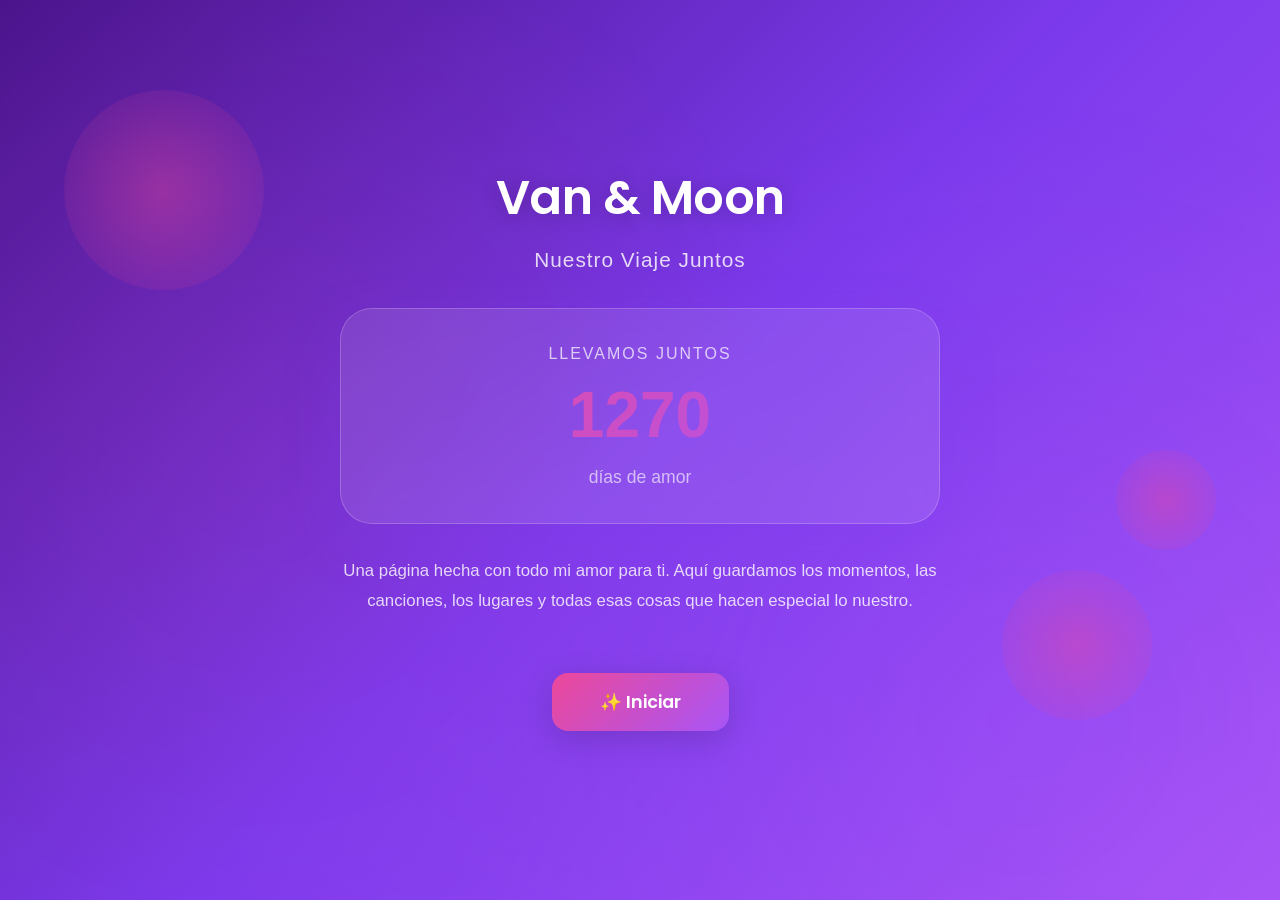
==== index.html @ 270d6484 "index y cartas" ====
<!DOCTYPE html>
<html lang="es">
<head>
  <meta charset="UTF-8">
  <meta name="viewport" content="width=device-width, initial-scale=1.0">
  <title>Van & Moon - Nuestro Viaje</title>
  <link rel="preconnect" href="https://fonts.googleapis.com">
  <link rel="preconnect" href="https://fonts.gstatic.com" crossorigin>
  <link href="https://fonts.googleapis.com/css2?family=Poppins:wght@400;500;600;700&display=swap" rel="stylesheet">
  <link rel="stylesheet" href="cssP.css">
  <style>
    /* Estilos específicos del index */
    .hero {
      display: flex;
      flex-direction: column;
      align-items: center;
      justify-content: center;
      min-height: 100vh;
      text-align: center;
      gap: var(--gap-lg);
      padding: var(--gap-lg);
    }

    .hero-content {
      max-width: 600px;
      animation: fadeInUp 0.8s ease forwards;
    }

    .hero h1 {
      color: white;
      margin-bottom: var(--gap-sm);
      text-shadow: 0 2px 20px rgba(0, 0, 0, 0.2);
    }

    .subtitle {
      font-size: 1.3rem;
      color: rgba(255, 255, 255, 0.9);
      margin-bottom: var(--gap-lg);
      font-weight: 300;
      letter-spacing: 1px;
    }

    /* Contador */
    .counter-container {
      background: var(--glass-bg);
      backdrop-filter: blur(10px);
      border: 1px solid var(--glass-border);
      border-radius: var(--radius-xl);
      padding: var(--gap-lg);
      margin: var(--gap-lg) 0;
      box-shadow: var(--shadow-lg);
      animation: slideInLeft 1s ease forwards;
      animation-delay: 0.2s;
      opacity: 0;
      transform: translateX(-50px);
    }

    .counter-label {
      font-size: 1rem;
      color: rgba(255, 255, 255, 0.8);
      margin-bottom: var(--gap-sm);
      text-transform: uppercase;
      letter-spacing: 2px;
      font-weight: 500;
    }

    .counter-number {
      font-size: 4rem;
      font-weight: 700;
      background: linear-gradient(135deg, #ec4899, #a855f7);
      -webkit-background-clip: text;
      -webkit-text-fill-color: transparent;
      background-clip: text;
      line-height: 1;
      margin: var(--gap-sm) 0;
    }

    .counter-text {
      font-size: 1.1rem;
      color: rgba(255, 255, 255, 0.7);
      font-weight: 300;
    }

    /* Decoración */
    .decorative-elements {
      position: absolute;
      width: 100%;
      height: 100%;
      overflow: hidden;
      z-index: -1;
      top: 0;
      left: 0;
    }

    .dot {
      position: absolute;
      background: radial-gradient(circle, rgba(236, 72, 153, 0.4), transparent);
      border-radius: 50%;
      animation: float 6s ease-in-out infinite;
    }

    .dot1 {
      width: 200px;
      height: 200px;
      top: 10%;
      left: 5%;
      animation-delay: 0s;
    }

    .dot2 {
      width: 150px;
      height: 150px;
      bottom: 20%;
      right: 10%;
      animation-delay: 2s;
    }

    .dot3 {
      width: 100px;
      height: 100px;
      top: 50%;
      right: 5%;
      animation-delay: 4s;
    }

    /* Botón iniciar */
    .btn-start {
      margin-top: var(--gap-lg);
      padding: 1rem 3rem;
      font-size: 1.1rem;
      animation: fadeInUp 1s ease forwards;
      animation-delay: 0.4s;
      opacity: 0;
    }

    .btn-start:hover {
      box-shadow: 0 30px 60px rgba(236, 72, 153, 0.4);
    }

    /* Descripción */
    .description {
      color: rgba(255, 255, 255, 0.8);
      font-size: 1.05rem;
      line-height: 1.8;
      margin: var(--gap-md) 0;
      animation: fadeInUp 1s ease forwards;
      animation-delay: 0.6s;
      opacity: 0;
    }

    /* Responsive */
    @media (max-width: 768px) {
      .hero {
        min-height: 100vh;
        padding: var(--gap-md) var(--gap-sm);
      }

      .hero h1 {
        font-size: 2rem;
      }

      .subtitle {
        font-size: 1.1rem;
      }

      .counter-number {
        font-size: 3rem;
      }

      .dot1 {
        width: 150px;
        height: 150px;
      }

      .dot2 {
        width: 100px;
        height: 100px;
      }

      .dot3 {
        width: 80px;
        height: 80px;
      }
    }

    @media (max-width: 480px) {
      .hero h1 {
        font-size: 1.5rem;
      }

      .subtitle {
        font-size: 1rem;
      }

      .counter-number {
        font-size: 2.5rem;
      }

      .counter-container {
        padding: var(--gap-md);
      }

      .btn-start {
        padding: 0.8rem 2rem;
        font-size: 1rem;
      }
    }
  </style>
</head>
<body>
  <div class="decorative-elements">
    <div class="dot dot1"></div>
    <div class="dot dot2"></div>
    <div class="dot dot3"></div>
  </div>

  <div class="hero">
    <div class="hero-content">
      <h1>Van & Moon</h1>
      <p class="subtitle">Nuestro Viaje Juntos</p>

      <div class="counter-container">
        <p class="counter-label">Llevamos juntos</p>
        <div class="counter-number" id="days">0</div>
        <p class="counter-text">días de amor</p>
      </div>

      <p class="description">
        Una página hecha con todo mi amor para ti. Aquí guardamos los momentos, 
        las canciones, los lugares y todas esas cosas que hacen especial lo nuestro.
      </p>

      <button class="btn btn-primary btn-start" onclick="window.location.href='cartas.html'">
        ✨ Iniciar
      </button>
    </div>
  </div>

  <script>
    // Calcular días desde una fecha específica
    function calculateDays() {
      // Cambia esta fecha a la de su primer día juntos
      const startDate = new Date('2023-06-15'); // Ejemplo: 15 de junio de 2023
      const today = new Date();
      
      const timeDiff = today - startDate;
      const daysDiff = Math.floor(timeDiff / (1000 * 60 * 60 * 24));
      
      document.getElementById('days').textContent = daysDiff;
    }

    // Ejecutar al cargar
    window.addEventListener('load', calculateDays);

    // Recalcular cada medianoche
    setInterval(calculateDays, 1000 * 60 * 60 * 24);
  </script>
</body>
</html>
---- cssP.css ----
/* ==========================================
   CSSPS GLOBAL - APLICACIÓN VAN & MOON
   ========================================== */

/* Variables de diseño */
:root {
  /* Colores primarios */
  --morado-oscuro: #4a148c;
  --morado-medio: #7c3aed;
  --morado-claro: #a855f7;
  --rosa-vibrante: #ec4899;
  --rosa-suave: #f472b6;
  --blanco-crema: #faf8f6;
  --gris-oscuro: #1f1f1f;
  
  /* Sombras y glassmorphism */
  --shadow-sm: 0 2px 8px rgba(0, 0, 0, 0.1);
  --shadow-md: 0 8px 32px rgba(0, 0, 0, 0.15);
  --shadow-lg: 0 20px 60px rgba(124, 58, 237, 0.2);
  --glass-bg: rgba(255, 255, 255, 0.1);
  --glass-border: rgba(255, 255, 255, 0.2);
  
  /* Espaciado */
  --gap-xs: 0.5rem;
  --gap-sm: 1rem;
  --gap-md: 1.5rem;
  --gap-lg: 2rem;
  --gap-xl: 3rem;
  
  /* Border radius */
  --radius-sm: 0.5rem;
  --radius-md: 1rem;
  --radius-lg: 1.5rem;
  --radius-xl: 2rem;
  
  /* Transiciones */
  --transition-fast: 0.2s ease;
  --transition-smooth: 0.4s cubic-bezier(0.4, 0, 0.2, 1);
  --transition-slow: 0.6s cubic-bezier(0.4, 0, 0.2, 1);
}

/* Reset y base */
* {
  margin: 0;
  padding: 0;
  box-sizing: border-box;
}

html {
  scroll-behavior: smooth;
}

body {
  font-family: 'Segoe UI', Tahoma, Geneva, Verdana, sans-serif;
  background: linear-gradient(135deg, #4a148c 0%, #7c3aed 50%, #a855f7 100%);
  background-attachment: fixed;
  color: var(--gris-oscuro);
  line-height: 1.6;
  min-height: 100vh;
  overflow-x: hidden;
}

/* Patrón de fondo sutil */
body::before {
  content: '';
  position: fixed;
  top: 0;
  left: 0;
  width: 100%;
  height: 100%;
  background-image: 
    radial-gradient(circle at 20% 50%, rgba(236, 72, 153, 0.1) 0%, transparent 50%),
    radial-gradient(circle at 80% 80%, rgba(168, 85, 247, 0.1) 0%, transparent 50%);
  pointer-events: none;
  z-index: -1;
}

/* Tipografía */
h1, h2, h3, h4, h5, h6 {
  font-family: 'Poppins', sans-serif;
  font-weight: 600;
  letter-spacing: -0.5px;
}

h1 {
  font-size: 3rem;
  line-height: 1.2;
}

h2 {
  font-size: 2rem;
  line-height: 1.3;
}

h3 {
  font-size: 1.5rem;
}

p {
  font-size: 1rem;
  opacity: 0.9;
}

/* Contenedor principal */
.container {
  max-width: 1000px;
  margin: 0 auto;
  padding: var(--gap-lg);
  width: 100%;
}

/* Card glassmorphism */
.card {
  background: var(--glass-bg);
  backdrop-filter: blur(10px);
  border: 1px solid var(--glass-border);
  border-radius: var(--radius-lg);
  padding: var(--gap-lg);
  box-shadow: var(--shadow-md);
  transition: all var(--transition-smooth);
}

.card:hover {
  background: rgba(255, 255, 255, 0.15);
  transform: translateY(-4px);
  box-shadow: var(--shadow-lg);
  border-color: rgba(236, 72, 153, 0.3);
}

/* Botones */
button, .btn {
  padding: 0.75rem 2rem;
  border: none;
  border-radius: var(--radius-md);
  font-size: 1rem;
  font-weight: 600;
  cursor: pointer;
  transition: all var(--transition-fast);
  text-decoration: none;
  display: inline-flex;
  align-items: center;
  justify-content: center;
  gap: var(--gap-xs);
  font-family: 'Poppins', sans-serif;
}

/* Botón primario */
.btn-primary {
  background: linear-gradient(135deg, #ec4899, #a855f7);
  color: white;
  box-shadow: var(--shadow-md);
}

.btn-primary:hover {
  transform: translateY(-2px);
  box-shadow: var(--shadow-lg);
}

.btn-primary:active {
  transform: translateY(0);
}

/* Botón secundario */
.btn-secondary {
  background: var(--glass-bg);
  border: 2px solid var(--rosa-vibrante);
  color: white;
}

.btn-secondary:hover {
  background: rgba(236, 72, 153, 0.2);
}

/* Navegación */
nav {
  background: var(--glass-bg);
  backdrop-filter: blur(10px);
  border-top: 1px solid var(--glass-border);
  padding: var(--gap-md);
  position: fixed;
  bottom: 0;
  left: 0;
  right: 0;
  z-index: 100;
}

.nav-container {
  max-width: 1000px;
  margin: 0 auto;
  display: flex;
  justify-content: center;
  gap: var(--gap-lg);
  flex-wrap: wrap;
}

.nav-link {
  color: white;
  text-decoration: none;
  padding: var(--gap-xs) var(--gap-md);
  border-radius: var(--radius-md);
  transition: all var(--transition-fast);
  font-weight: 500;
  font-size: 0.95rem;
}

.nav-link:hover,
.nav-link.active {
  background: rgba(236, 72, 153, 0.3);
  color: #ec4899;
}

/* Animaciones */
@keyframes fadeInUp {
  from {
    opacity: 0;
    transform: translateY(30px);
  }
  to {
    opacity: 1;
    transform: translateY(0);
  }
}

@keyframes fadeInDown {
  from {
    opacity: 0;
    transform: translateY(-30px);
  }
  to {
    opacity: 1;
    transform: translateY(0);
  }
}

@keyframes slideInLeft {
  from {
    opacity: 0;
    transform: translateX(-50px);
  }
  to {
    opacity: 1;
    transform: translateX(0);
  }
}

@keyframes pulse-glow {
  0%, 100% {
    box-shadow: var(--shadow-md);
  }
  50% {
    box-shadow: var(--shadow-lg);
  }
}

@keyframes float {
  0%, 100% {
    transform: translateY(0px);
  }
  50% {
    transform: translateY(-10px);
  }
}

.fade-in-up {
  animation: fadeInUp var(--transition-slow) ease forwards;
}

.fade-in-down {
  animation: fadeInDown var(--transition-slow) ease forwards;
}

.slide-in-left {
  animation: slideInLeft var(--transition-slow) ease forwards;
}

.pulse-glow {
  animation: pulse-glow 2s ease-in-out infinite;
}

.float {
  animation: float 3s ease-in-out infinite;
}

/* Utilidades */
.text-center {
  text-align: center;
}

.text-white {
  color: white;
}

.text-gradient {
  background: linear-gradient(135deg, #ec4899, #a855f7);
  -webkit-background-clip: text;
  -webkit-text-fill-color: transparent;
  background-clip: text;
}

.mt-sm { margin-top: var(--gap-sm); }
.mt-md { margin-top: var(--gap-md); }
.mt-lg { margin-top: var(--gap-lg); }
.mt-xl { margin-top: var(--gap-xl); }

.mb-sm { margin-bottom: var(--gap-sm); }
.mb-md { margin-bottom: var(--gap-md); }
.mb-lg { margin-bottom: var(--gap-lg); }
.mb-xl { margin-bottom: var(--gap-xl); }

.gap-sm { gap: var(--gap-sm); }
.gap-md { gap: var(--gap-md); }
.gap-lg { gap: var(--gap-lg); }

.flex-center {
  display: flex;
  align-items: center;
  justify-content: center;
}

.flex-between {
  display: flex;
  align-items: center;
  justify-content: space-between;
}

.flex-col {
  display: flex;
  flex-direction: column;
}

.grid-2 {
  display: grid;
  grid-template-columns: repeat(auto-fit, minmax(300px, 1fr));
  gap: var(--gap-lg);
}

/* Responsive */
@media (max-width: 768px) {
  h1 {
    font-size: 2rem;
  }
  
  h2 {
    font-size: 1.5rem;
  }
  
  .container {
    padding: var(--gap-md);
    padding-bottom: 120px;
  }
  
  nav {
    padding: var(--gap-sm);
  }
  
  .nav-container {
    gap: var(--gap-sm);
  }
  
  .nav-link {
    padding: var(--gap-xs) var(--gap-sm);
    font-size: 0.85rem;
  }
}

@media (max-width: 480px) {
  h1 {
    font-size: 1.5rem;
  }
  
  h2 {
    font-size: 1.25rem;
  }
  
  button, .btn {
    padding: 0.6rem 1.5rem;
    font-size: 0.9rem;
  }
  
  .card {
    padding: var(--gap-md);
  }
}
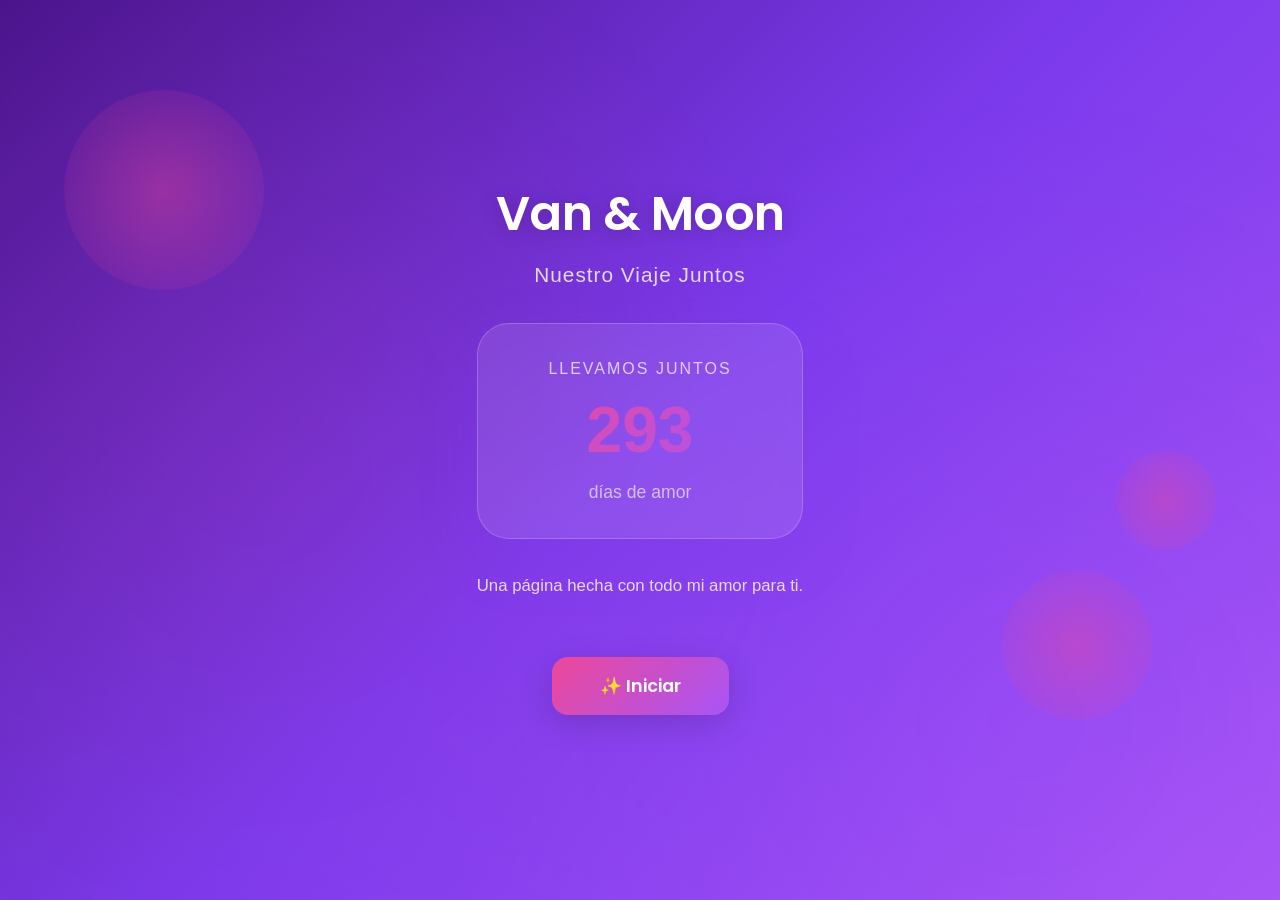
==== commit 6b032a50: "Quiz ver.1" ====
--- a/index.html
+++ b/index.html
@@ -226,8 +226,7 @@
       </div>
 
       <p class="description">
-        Una página hecha con todo mi amor para ti. Aquí guardamos los momentos, 
-        las canciones, los lugares y todas esas cosas que hacen especial lo nuestro.
+        Una página hecha con todo mi amor para ti. 
       </p>
 
       <button class="btn btn-primary btn-start" onclick="window.location.href='cartas.html'">
@@ -240,7 +239,7 @@
     // Calcular días desde una fecha específica
     function calculateDays() {
       // Cambia esta fecha a la de su primer día juntos
-      const startDate = new Date('2023-06-15'); // Ejemplo: 15 de junio de 2023
+      const startDate = new Date('2026-02-16'); // Ejemplo: 16 de febrero de 2026
       const today = new Date();
       
       const timeDiff = today - startDate;
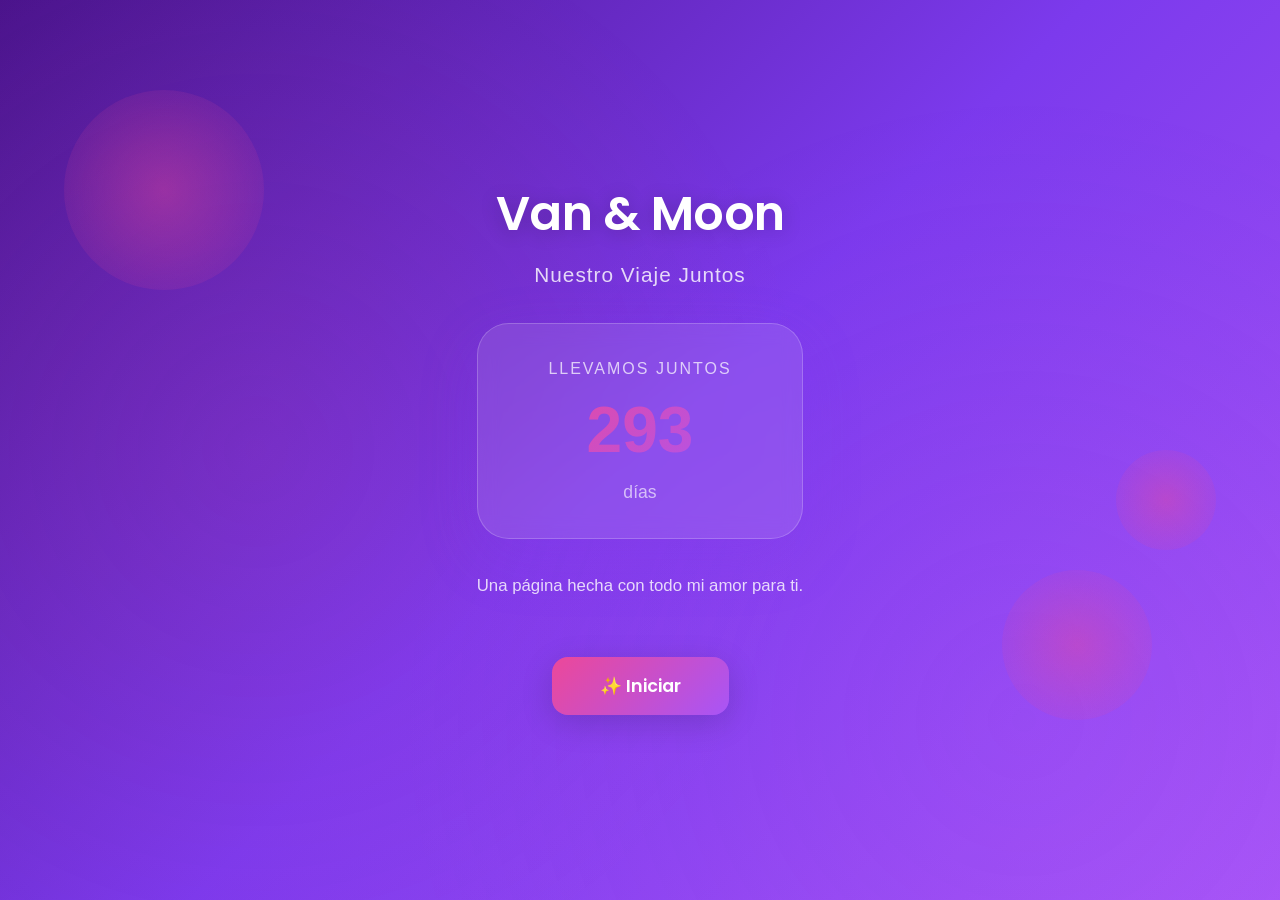
==== commit 17d6ab03: "Arreglos menores" ====
--- a/index.html
+++ b/index.html
@@ -222,7 +222,7 @@
       <div class="counter-container">
         <p class="counter-label">Llevamos juntos</p>
         <div class="counter-number" id="days">0</div>
-        <p class="counter-text">días de amor</p>
+        <p class="counter-text">días</p>
       </div>
 
       <p class="description">
